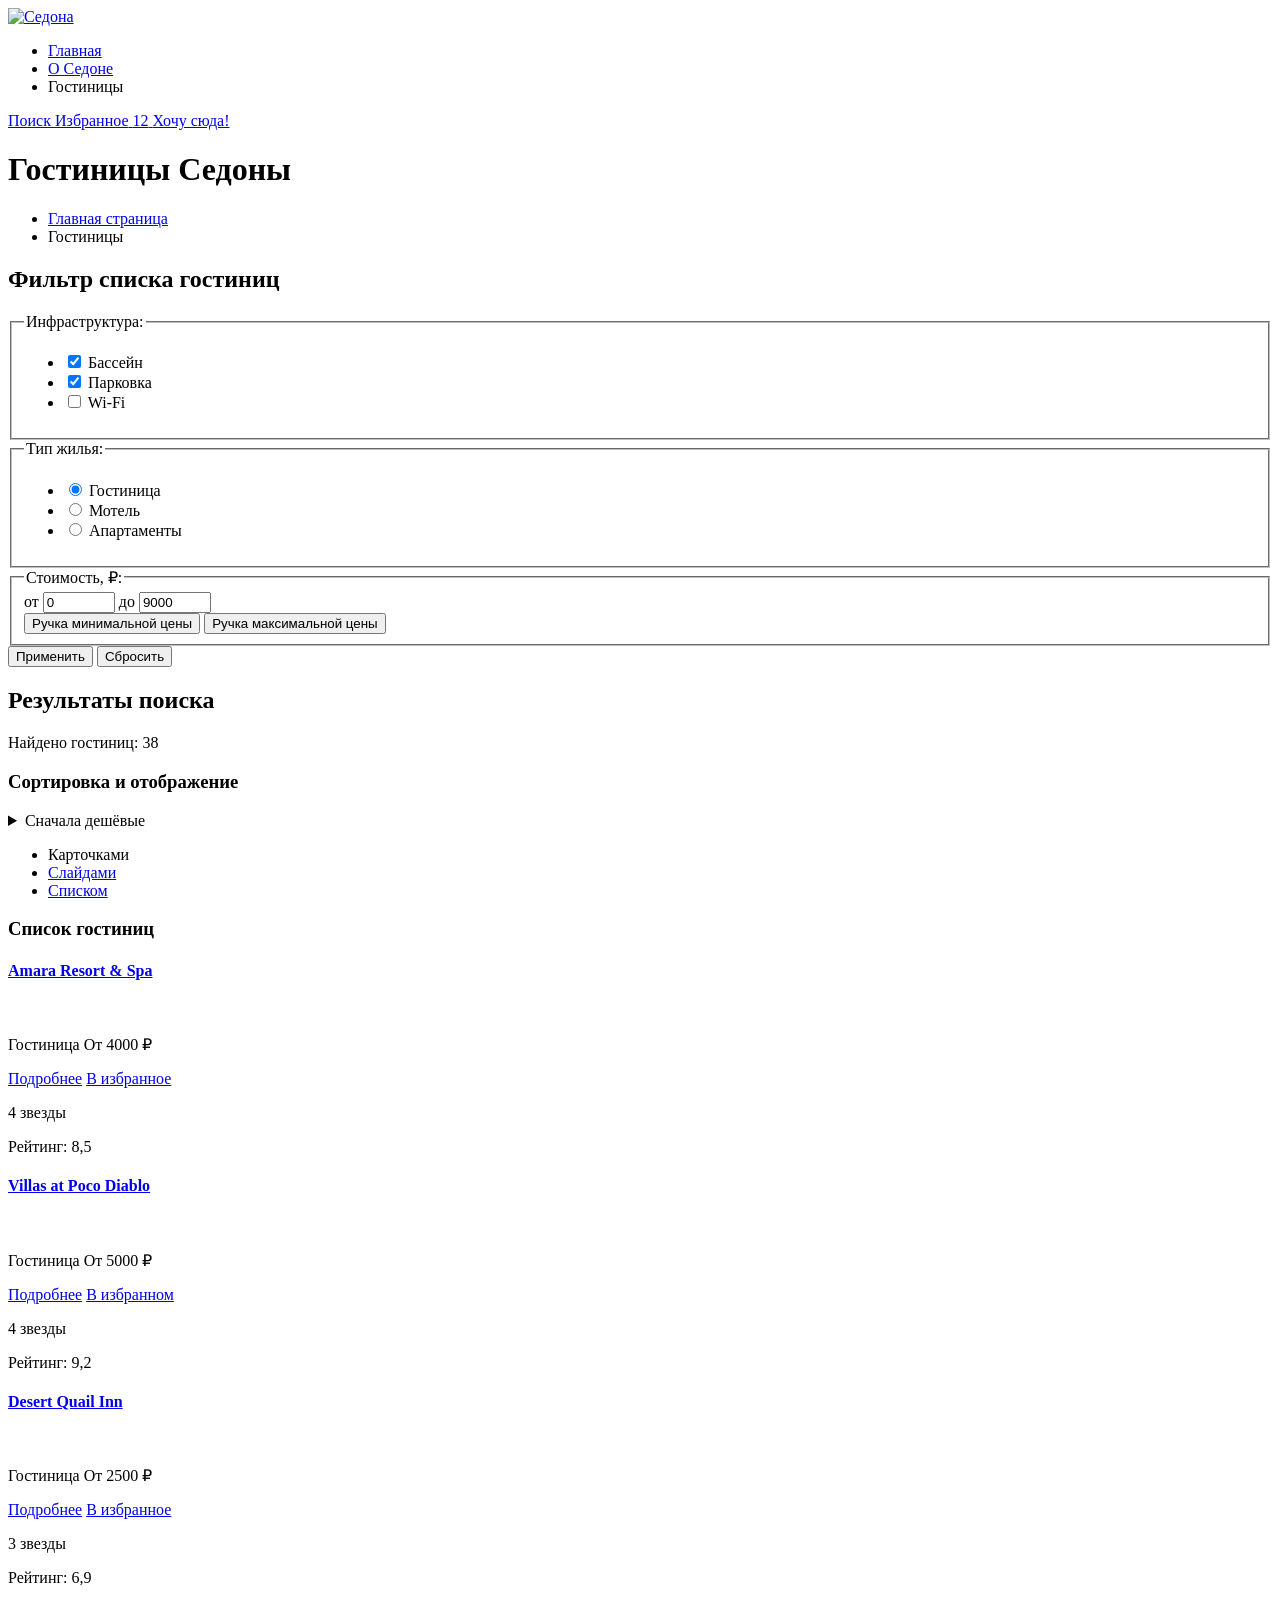
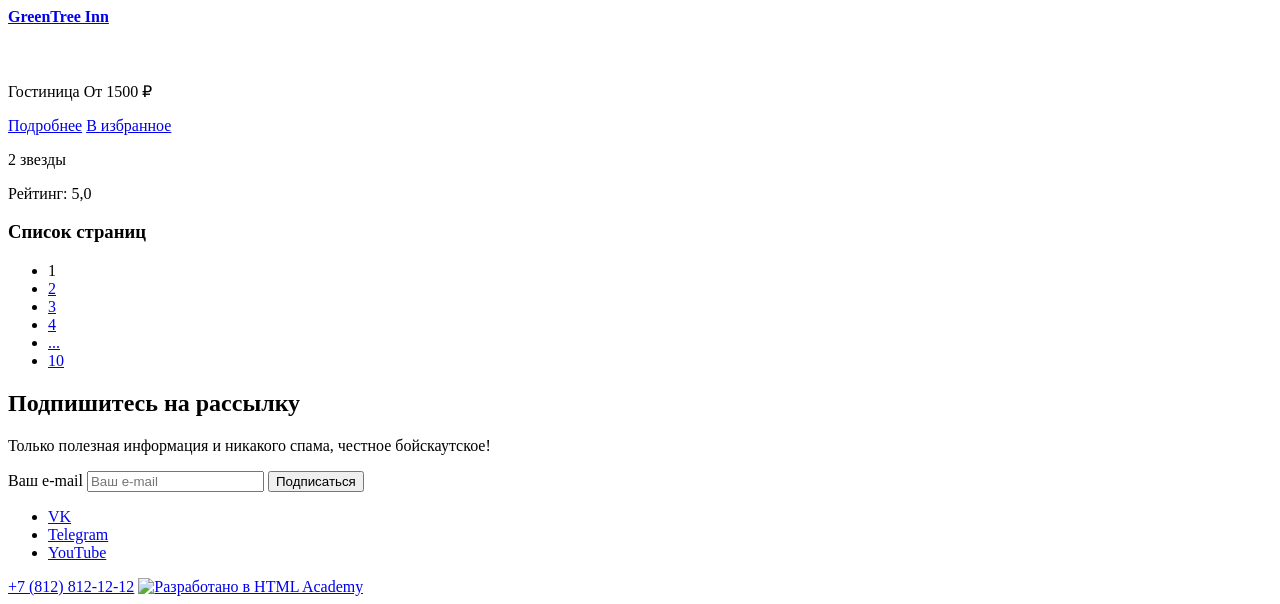
==== catalog.html @ f43cd444 "Добавляет страницу каталога" ====
<!doctype html>
<html class="page" lang="ru">
  <head>
    <meta charset="utf-8" />
    <title>Гостиницы Седоны</title>
  </head>
  <body>
    <header class="page-header">
      <nav class="header-nav">
        <a class="logo" href="index.html">
          <img src="#" alt="Седона" />
        </a>

        <ul class="site-menu">
          <li class="site-menu-item">
            <a class="site-menu-link" href="index.html">Главная</a>
          </li>
          <li class="site-menu-item">
            <a class="site-menu-link" href="#">О Седоне</a>
          </li>
          <li class="site-menu-item site-menu-item-active">
            <a class="site-menu-link">Гостиницы</a>
          </li>
        </ul>

        <div class="additional-menu">
          <a class="icon-button" href="#">
            <span class="visually-hidden">Поиск</span>
          </a>
          <a class="icon-button" href="#">
            <span class="visually-hidden">Избранное</span>
            <span class="icon-button-counter">12</span>
          </a>
          <a href="#" class="button">Хочу сюда!</a>
        </div>
      </nav>
    </header>

    <main class="page-main">
      <h1 class="page-main-header">Гостиницы Седоны</h1>
      <ul class="breadcrumbs">
        <li class="breadcrumbs-item">
          <a class="breadcrumbs-link" href="index.html">
            <span class="visually-hidden">Главная страница</span>
          </a>
        </li>
        <li class="breadcrumbs-item">
          <a class="breadcrumbs-link"> Гостиницы </a>
        </li>
      </ul>

      <section class="filter">
        <h2 class="visually-hidden">Фильтр списка гостиниц</h2>

        <form
          class="filter-form"
          action="https://echo.htmlacademy.ru/"
          method="get"
        >
          <fieldset class="filter-fieldset">
            <legend class="filter-title">Инфраструктура:</legend>

            <ul class="filter-list">
              <li class="filter-item">
                <label class="control">
                  <input
                    class="control-input"
                    type="checkbox"
                    name="infrastructure"
                    value="pool"
                    checked
                  />
                  <span class="control-lead">Бассейн</span>
                </label>
              </li>
              <li class="filter-item">
                <label class="control">
                  <input
                    class="control-input"
                    type="checkbox"
                    name="infrastructure"
                    value="parking"
                    checked
                  />
                  <span class="control-lead">Парковка</span>
                </label>
              </li>
              <li class="filter-item">
                <label class="control">
                  <input
                    class="control-input"
                    type="checkbox"
                    name="infrastructure"
                    value="wi-fi"
                  />
                  <span class="control-lead">Wi-Fi</span>
                </label>
              </li>
            </ul>
          </fieldset>

          <fieldset class="filter-fieldset">
            <legend class="filter-title">Тип жилья:</legend>

            <ul class="filter-list">
              <li class="filter-item">
                <label class="control">
                  <input
                    class="control-input"
                    type="radio"
                    name="apartment-type"
                    value="hotel"
                    checked
                  />
                  <span class="control-lead">Гостиница</span>
                </label>
              </li>
              <li class="filter-item">
                <label class="control">
                  <input
                    class="control-input"
                    type="radio"
                    name="apartment-type"
                    value="motel"
                  />
                  <span class="control-lead">Мотель</span>
                </label>
              </li>
              <li class="filter-item">
                <label class="control">
                  <input
                    class="control-input"
                    type="radio"
                    name="apartment-type"
                    value="apartment"
                  />
                  <span class="control-lead">Апартаменты</span>
                </label>
              </li>
            </ul>
          </fieldset>

          <fieldset class="filter-fieldset">
            <legend class="filter-title">Стоимость, ₽:</legend>

            <div class="range">
              <label class="range-field">
                <span class="range-title">от</span>
                <input
                  class="range-input"
                  type="number"
                  name="price-from"
                  value="0"
                  min="0"
                  max="10000"
                  step="100"
                />
              </label>

              <label class="range-field">
                <span class="range-title">до</span>
                <input
                  class="range-input"
                  type="number"
                  name="price-to"
                  value="9000"
                  min="0"
                  max="10000"
                  step="100"
                />
              </label>

              <div class="range-slider slider">
                <div class="slider-bar">
                  <button class="slider-thumb" type="button">
                    <span class="visually-hidden">Ручка минимальной цены</span>
                  </button>
                  <button class="slider-thumb" type="button">
                    <span class="visually-hidden">Ручка максимальной цены</span>
                  </button>
                </div>
              </div>
            </div>
          </fieldset>

          <div class="filter-buttons">
            <button class="button" type="submit">Применить</button>
            <button class="button" type="reset">Сбросить</button>
          </div>
        </form>
      </section>

      <section class="catalog">
        <h2 class="visually-hidden">Результаты поиска</h2>
        <p class="section-title">Найдено гостиниц: 38</p>

        <h3 class="visually-hidden">Сортировка и отображение</h3>
        <details class="select">
          <summary class="select-button">Сначала дешёвые</summary>

          <ul class="select-menu">
            <li class="select-item select-item-active">
              <a class="select-option" href="#">Сначала дешёвые</a>
            </li>
            <li class="select-item">
              <a class="select-option" href="#">Сначала дорогие</a>
            </li>
            <li class="select-item">
              <a class="select-option" href="#">Сначала популярные</a>
            </li>
            <li class="select-item">
              <a class="select-option" href="#">Сначала комфортные</a>
            </li>
          </ul>
        </details>

        <ul class="view">
          <li class="view-item view-item-active">
            <a class="view-link">
              <span class="visually-hidden">Карточками</span>
            </a>
          </li>
          <li class="view-item">
            <a class="view-link" href="#">
              <span class="visually-hidden">Слайдами</span>
            </a>
          </li>
          <li class="view-item">
            <a class="view-link" href="#">
              <span class="visually-hidden">Списком</span>
            </a>
          </li>
        </ul>

        <h3 class="visually-hidden">Список гостиниц</h3>

        <article class="card">
          <h4 class="card-title">
            <a class="card-link" href="#"> Amara Resort & Spa </a>
          </h4>

          <img class="card-img" src="#" alt="" />

          <p class="card-description">
            <span class="card-description-title">Гостиница</span>
            <span class="card-description-defenition">От 4000 ₽</span>
          </p>

          <a class="button" href="#">Подробнее</a>
          <a class="button" href="#">В избранное</a>

          <p class="star star-four">
            <span class="visually-hidden">4 звезды</span>
          </p>
          <p class="card-rate">Рейтинг: 8,5</p>
        </article>

        <article class="card">
          <h4 class="card-title">
            <a class="card-link" href="#"> Villas at Poco Diablo </a>
          </h4>

          <img class="card-img" src="" alt="" />

          <p class="card-description">
            <span class="card-description-title">Гостиница</span>
            <span class="card-description-defenition">От 5000 ₽</span>
          </p>

          <a class="button" href="#">Подробнее</a>
          <a class="button" href="#">В избранном</a>

          <p class="star star-two">
            <span class="visually-hidden">4 звезды</span>
          </p>
          <p class="card-rate">Рейтинг: 9,2</p>
        </article>

        <article class="card">
          <h4 class="card-title">
            <a class="card-link" href="#"> Desert Quail Inn </a>
          </h4>

          <img class="card-img" src="#" alt="" />

          <p class="card-description">
            <span class="card-description-title">Гостиница</span>
            <span class="card-description-defenition">От 2500 ₽</span>
          </p>

          <a class="button" href="#">Подробнее</a>
          <a class="button" href="#">В избранное</a>

          <p class="star star-three">
            <span class="visually-hidden">3 звезды</span>
          </p>
          <p class="card-rate">Рейтинг: 6,9</p>
        </article>

        <article class="card">
          <h4 class="card-title">
            <a class="card-link" href="#"> GreenTree Inn </a>
          </h4>

          <img class="card-img" src="#" alt="" />

          <p class="card-description">
            <span class="card-description-title">Гостиница</span>
            <span class="card-description-defenition">От 1500 ₽</span>
          </p>

          <a class="button" href="#">Подробнее</a>
          <a class="button" href="#">В избранное</a>

          <p class="star star-two">
            <span class="visually-hidden">2 звезды</span>
          </p>
          <p class="card-rate">Рейтинг: 5,0</p>
        </article>

        <div class="pagination">
          <h3 class="visually-hidden">Список страниц</h3>
          <ul class="pagination-list">
            <li class="pagination-item pagination-item-active">
              <a class="pagination-link">1</a>
            </li>
            <li class="pagination-item">
              <a class="pagination-link" href="#">2</a>
            </li>
            <li class="pagination-item">
              <a class="pagination-link" href="#">3</a>
            </li>
            <li class="pagination-item">
              <a class="pagination-link" href="#">4</a>
            </li>
            <li class="pagination-item">
              <a class="pagination-link" href="#">...</a>
            </li>
            <li class="pagination-item">
              <a class="pagination-link" href="#">10</a>
            </li>
          </ul>

          <!-- <div class="pagination-select">
            <details class="select">
              <summary class="select-button">4</summary>
              <ul class="select-menu">
                <li class="select-item select-item-active">
                  <a class="select-option" href="#">5</a>
                </li>
                <li class="select-item">
                  <a class="select-option" href="#">6</a>
                </li>
                <li class="select-item">
                  <a class="select-option" href="#">9</a>
                </li>
                <li class="select-item">
                  <a class="select-option" href="#">12</a>
                </li>
              </ul>
            </details>
          </div>
        </div>
      </section> -->

      <section class="subscribe">
        <h2 class="section-title">Подпишитесь на рассылку</h2>
        <p class="section-description">
          Только полезная информация и никакого спама, честное бойскаутское!
        </p>

        <form
          class="subscribe-form"
          action="https://echo.htmlacademy.ru/"
          method="post"
        >
          <label class="subscribe-field field">
            <span class="visually-hidden">Ваш e-mail</span>
            <input
              class="field-input"
              type="email"
              name="email"
              placeholder="Ваш e-mail"
            />
          </label>
          <button class="subscribe-button button" type="submit">
            Подписаться
          </button>
        </form>
      </section>
    </main>

    <footer class="page-footer">
      <ul class="page-footer-social social">
        <li class="social-item">
          <a class="social-link" href="https://vk.ru/htmlacademy">
            <span class="visually-hidden">VK</span>
          </a>
        </li>
        <li class="social-item">
          <a class="social-link" href="https://t.me/htmlacademy">
            <span class="visually-hidden">Telegram</span>
          </a>
        </li>
        <li class="social-item">
          <a class="social-link" href="https://www.youtube.com/@HTMLAcademyTV">
            <span class="visually-hidden">YouTube</span>
          </a>
        </li>
      </ul>

      <a class="footer-phone" href="tel:+78128121212">+7 (812) 812-12-12</a>

      <a class="footer-developer" href="https://htmlacademy.ru/">
        <img src="#" alt="Разработано в HTML Academy" />
      </a>
    </footer>
  </body>
</html>
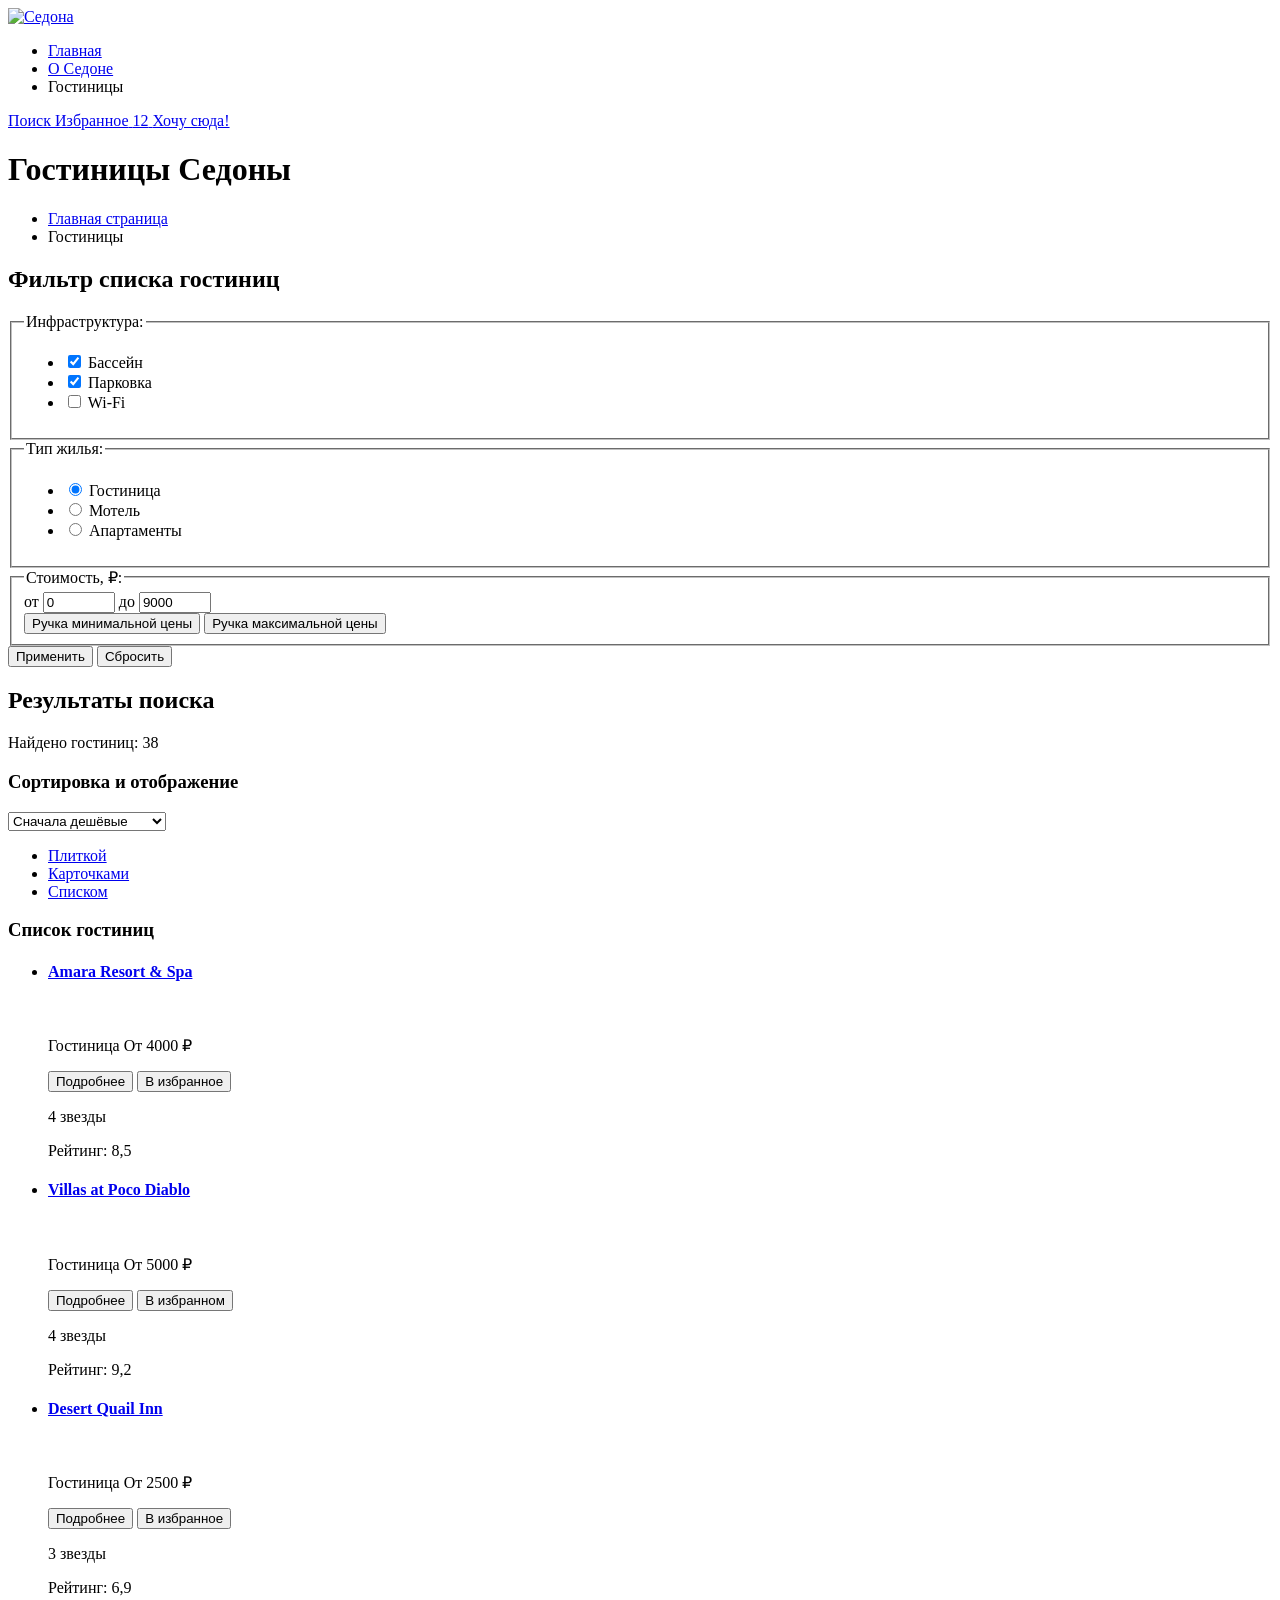
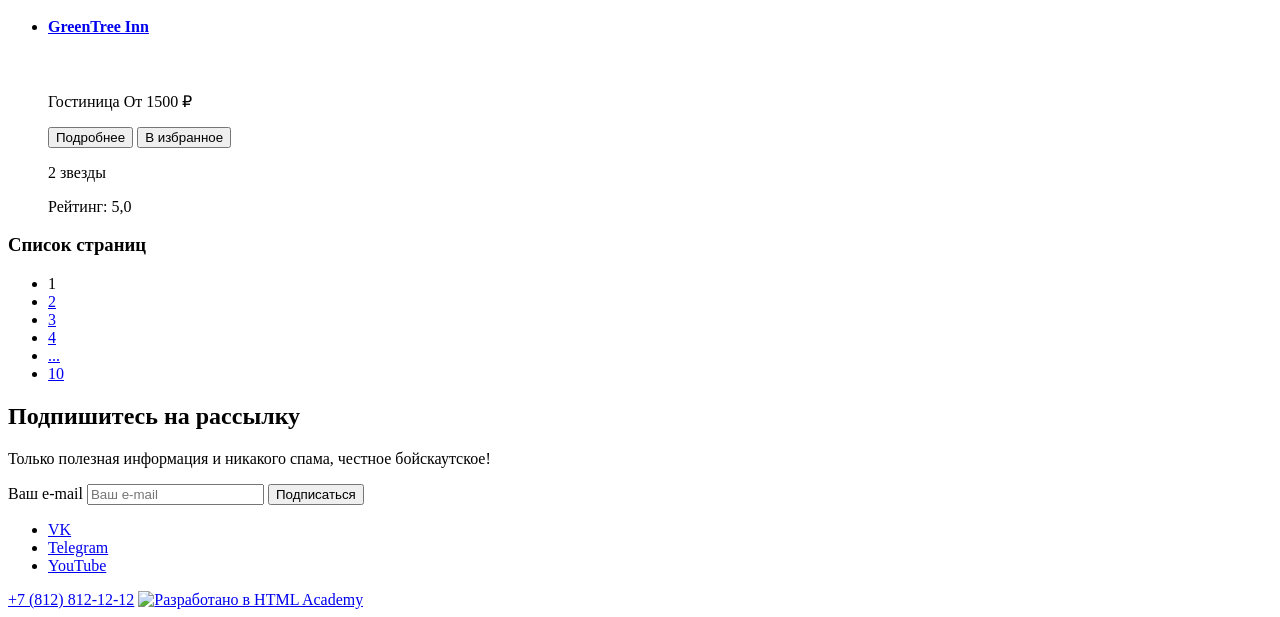
==== commit 85f3355d: "Исправление замечаний наставника по каталогу" ====
--- a/catalog.html
+++ b/catalog.html
@@ -1,14 +1,14 @@
 <!doctype html>
 <html class="page" lang="ru">
   <head>
-    <meta charset="utf-8" />
+    <meta charset="utf-8">
     <title>Гостиницы Седоны</title>
   </head>
   <body>
     <header class="page-header">
       <nav class="header-nav">
         <a class="logo" href="index.html">
-          <img src="#" alt="Седона" />
+          <img src="#" alt="Седона">
         </a>
 
         <ul class="site-menu">
@@ -69,7 +69,7 @@
                     name="infrastructure"
                     value="pool"
                     checked
-                  />
+                  >
                   <span class="control-lead">Бассейн</span>
                 </label>
               </li>
@@ -81,7 +81,7 @@
                     name="infrastructure"
                     value="parking"
                     checked
-                  />
+                  >
                   <span class="control-lead">Парковка</span>
                 </label>
               </li>
@@ -92,7 +92,7 @@
                     type="checkbox"
                     name="infrastructure"
                     value="wi-fi"
-                  />
+                  >
                   <span class="control-lead">Wi-Fi</span>
                 </label>
               </li>
@@ -111,7 +111,7 @@
                     name="apartment-type"
                     value="hotel"
                     checked
-                  />
+                  >
                   <span class="control-lead">Гостиница</span>
                 </label>
               </li>
@@ -122,7 +122,7 @@
                     type="radio"
                     name="apartment-type"
                     value="motel"
-                  />
+                  >
                   <span class="control-lead">Мотель</span>
                 </label>
               </li>
@@ -133,7 +133,7 @@
                     type="radio"
                     name="apartment-type"
                     value="apartment"
-                  />
+                  >
                   <span class="control-lead">Апартаменты</span>
                 </label>
               </li>
@@ -154,7 +154,7 @@
                   min="0"
                   max="10000"
                   step="100"
-                />
+                >
               </label>
 
               <label class="range-field">
@@ -167,7 +167,7 @@
                   min="0"
                   max="10000"
                   step="100"
-                />
+                >
               </label>
 
               <div class="range-slider slider">
@@ -192,131 +192,125 @@
 
       <section class="catalog">
         <h2 class="visually-hidden">Результаты поиска</h2>
-        <p class="section-title">Найдено гостиниц: 38</p>
+        <p class="section-title">Найдено гостиниц: <span class="hotels-quantity">38</span></p>
 
         <h3 class="visually-hidden">Сортировка и отображение</h3>
-        <details class="select">
-          <summary class="select-button">Сначала дешёвые</summary>
-
-          <ul class="select-menu">
-            <li class="select-item select-item-active">
-              <a class="select-option" href="#">Сначала дешёвые</a>
-            </li>
-            <li class="select-item">
-              <a class="select-option" href="#">Сначала дорогие</a>
-            </li>
-            <li class="select-item">
-              <a class="select-option" href="#">Сначала популярные</a>
-            </li>
-            <li class="select-item">
-              <a class="select-option" href="#">Сначала комфортные</a>
-            </li>
-          </ul>
-        </details>
+        <select aria-label="select-menu">
+          <option value="cheap" selected>Сначала дешёвые</option>
+          <option value="expensive">Сначала дорогие</option>
+          <option value="popular">Сначала популярные</option>
+          <option value="comfortable">Сначала комфортные</option>
+        </select>
 
         <ul class="view">
           <li class="view-item view-item-active">
-            <a class="view-link">
+            <a href="catalog.html?view=tile" class="view-link">
+              <span class="visually-hidden">Плиткой</span>
+            </a>
+          </li>
+          <li class="view-item">
+            <a href="catalog.html?view=card" class="view-link">
               <span class="visually-hidden">Карточками</span>
             </a>
           </li>
           <li class="view-item">
-            <a class="view-link" href="#">
-              <span class="visually-hidden">Слайдами</span>
-            </a>
-          </li>
-          <li class="view-item">
-            <a class="view-link" href="#">
+            <a href="catalog.html?view=list" class="view-link">
               <span class="visually-hidden">Списком</span>
             </a>
           </li>
         </ul>
 
         <h3 class="visually-hidden">Список гостиниц</h3>
-
-        <article class="card">
-          <h4 class="card-title">
-            <a class="card-link" href="#"> Amara Resort & Spa </a>
-          </h4>
-
-          <img class="card-img" src="#" alt="" />
-
-          <p class="card-description">
-            <span class="card-description-title">Гостиница</span>
-            <span class="card-description-defenition">От 4000 ₽</span>
-          </p>
-
-          <a class="button" href="#">Подробнее</a>
-          <a class="button" href="#">В избранное</a>
-
-          <p class="star star-four">
-            <span class="visually-hidden">4 звезды</span>
-          </p>
-          <p class="card-rate">Рейтинг: 8,5</p>
-        </article>
-
-        <article class="card">
-          <h4 class="card-title">
-            <a class="card-link" href="#"> Villas at Poco Diablo </a>
-          </h4>
-
-          <img class="card-img" src="" alt="" />
-
-          <p class="card-description">
-            <span class="card-description-title">Гостиница</span>
-            <span class="card-description-defenition">От 5000 ₽</span>
-          </p>
-
-          <a class="button" href="#">Подробнее</a>
-          <a class="button" href="#">В избранном</a>
-
-          <p class="star star-two">
-            <span class="visually-hidden">4 звезды</span>
-          </p>
-          <p class="card-rate">Рейтинг: 9,2</p>
-        </article>
-
-        <article class="card">
-          <h4 class="card-title">
-            <a class="card-link" href="#"> Desert Quail Inn </a>
-          </h4>
-
-          <img class="card-img" src="#" alt="" />
-
-          <p class="card-description">
-            <span class="card-description-title">Гостиница</span>
-            <span class="card-description-defenition">От 2500 ₽</span>
-          </p>
-
-          <a class="button" href="#">Подробнее</a>
-          <a class="button" href="#">В избранное</a>
-
-          <p class="star star-three">
-            <span class="visually-hidden">3 звезды</span>
-          </p>
-          <p class="card-rate">Рейтинг: 6,9</p>
-        </article>
-
-        <article class="card">
-          <h4 class="card-title">
-            <a class="card-link" href="#"> GreenTree Inn </a>
-          </h4>
-
-          <img class="card-img" src="#" alt="" />
-
-          <p class="card-description">
-            <span class="card-description-title">Гостиница</span>
-            <span class="card-description-defenition">От 1500 ₽</span>
-          </p>
-
-          <a class="button" href="#">Подробнее</a>
-          <a class="button" href="#">В избранное</a>
-
-          <p class="star star-two">
-            <span class="visually-hidden">2 звезды</span>
-          </p>
-          <p class="card-rate">Рейтинг: 5,0</p>
-        </article>
+          <ul class="hotels-card">
+            <li class="card-item">
+              <article class="card">
+                <h4 class="card-title">
+                  <a class="card-link" href="#"> Amara Resort & Spa </a>
+                </h4>
+
+                <img class="card-img" src="#" alt="">
+
+                <p class="card-description">
+                  <span class="card-description-title">Гостиница</span>
+                  <span class="card-description-defenition">От 4000 ₽</span>
+                </p>
+
+                <button name="details" class="button-details">Подробнее</button>
+                <button name="favorites" class="button-favorites">В избранное</button>
+
+                <p class="star star-four">
+                  <span class="visually-hidden">4 звезды</span>
+                </p>
+                <p class="card-rate">Рейтинг: 8,5</p>
+              </article>
+            </li>
+            <li class="card-item">
+              <article class="card">
+                <h4 class="card-title">
+                  <a class="card-link" href="#"> Villas at Poco Diablo </a>
+                </h4>
+
+                <img class="card-img" src="#" alt="">
+
+                <p class="card-description">
+                  <span class="card-description-title">Гостиница</span>
+                  <span class="card-description-defenition">От 5000 ₽</span>
+                </p>
+
+                <button name="details" class="button-details">Подробнее</button>
+                <button name="favorites" class="button-favorites">В избранном</button>
+
+                <p class="star star-two">
+                  <span class="visually-hidden">4 звезды</span>
+                </p>
+                <p class="card-rate">Рейтинг: 9,2</p>
+              </article>
+            </li>
+            <li class="card-item">
+              <article class="card">
+                <h4 class="card-title">
+                  <a class="card-link" href="#"> Desert Quail Inn </a>
+                </h4>
+
+                <img class="card-img" src="#" alt="">
+
+                <p class="card-description">
+                  <span class="card-description-title">Гостиница</span>
+                  <span class="card-description-defenition">От 2500 ₽</span>
+                </p>
+
+                <button name="details" class="button-details">Подробнее</button>
+                <button name="favorites" class="button-favorites">В избранное</button>
+
+                <p class="star star-three">
+                  <span class="visually-hidden">3 звезды</span>
+                </p>
+                <p class="card-rate">Рейтинг: 6,9</p>
+              </article>
+            </li>
+            <li class="card-item">
+              <article class="card">
+                <h4 class="card-title">
+                  <a class="card-link" href="#"> GreenTree Inn </a>
+                </h4>
+
+                <img class="card-img" src="#" alt="">
+
+                <p class="card-description">
+                  <span class="card-description-title">Гостиница</span>
+                  <span class="card-description-defenition">От 1500 ₽</span>
+                </p>
+
+                <button name="details" class="button-details">Подробнее</button>
+                <button name="favorites" class="button-favorites">В избранное</button>
+
+                <p class="star star-two">
+                  <span class="visually-hidden">2 звезды</span>
+                </p>
+                <p class="card-rate">Рейтинг: 5,0</p>
+              </article>
+            </li>
+          </ul>
 
         <div class="pagination">
           <h3 class="visually-hidden">Список страниц</h3>
@@ -340,29 +334,7 @@
               <a class="pagination-link" href="#">10</a>
             </li>
           </ul>
-
-          <!-- <div class="pagination-select">
-            <details class="select">
-              <summary class="select-button">4</summary>
-              <ul class="select-menu">
-                <li class="select-item select-item-active">
-                  <a class="select-option" href="#">5</a>
-                </li>
-                <li class="select-item">
-                  <a class="select-option" href="#">6</a>
-                </li>
-                <li class="select-item">
-                  <a class="select-option" href="#">9</a>
-                </li>
-                <li class="select-item">
-                  <a class="select-option" href="#">12</a>
-                </li>
-              </ul>
-            </details>
-          </div>
         </div>
-      </section> -->
-
       <section class="subscribe">
         <h2 class="section-title">Подпишитесь на рассылку</h2>
         <p class="section-description">
@@ -381,7 +353,7 @@
               type="email"
               name="email"
               placeholder="Ваш e-mail"
-            />
+            >
           </label>
           <button class="subscribe-button button" type="submit">
             Подписаться
@@ -411,8 +383,8 @@
 
       <a class="footer-phone" href="tel:+78128121212">+7 (812) 812-12-12</a>
 
-      <a class="footer-developer" href="https://htmlacademy.ru/">
-        <img src="#" alt="Разработано в HTML Academy" />
+      <a class="footer-developer" href="https://htmlacademy.ru/intensive/htmlcss">
+        <img src="#" alt="Разработано в HTML Academy">
       </a>
     </footer>
   </body>
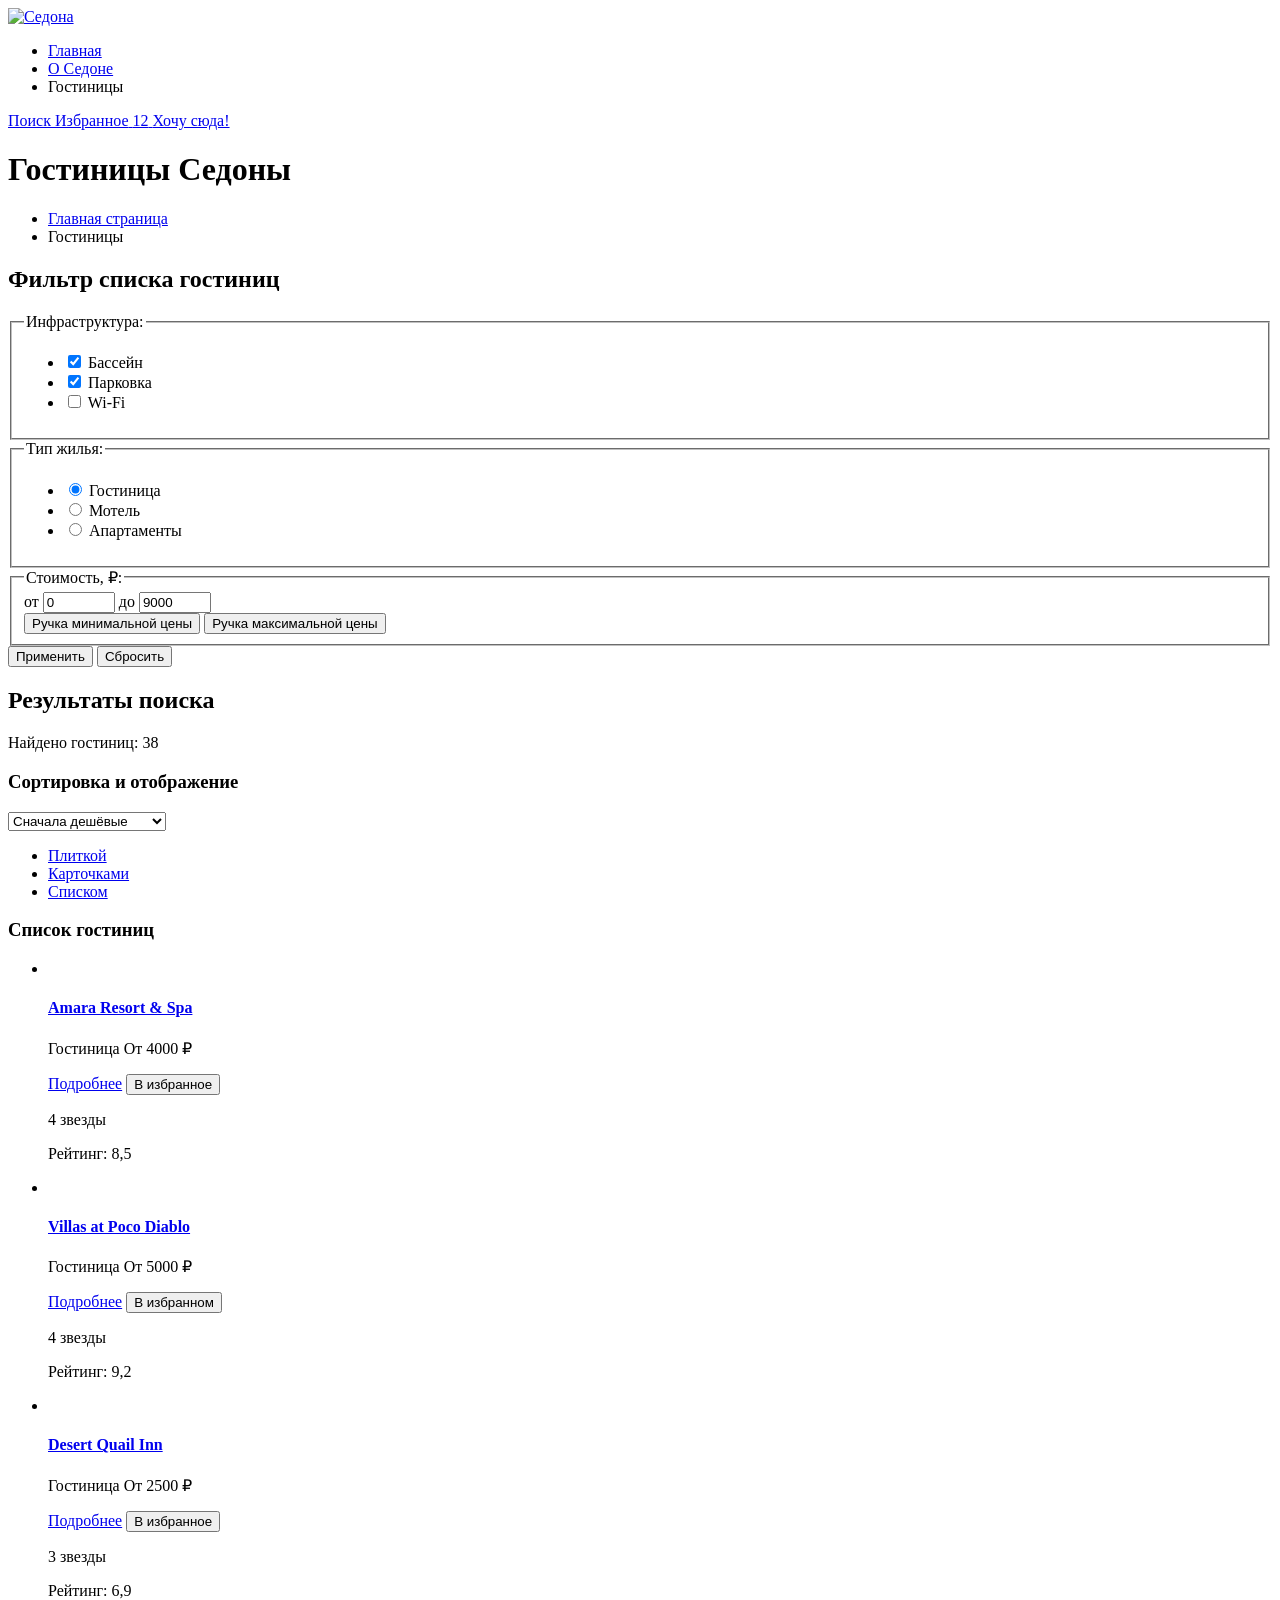
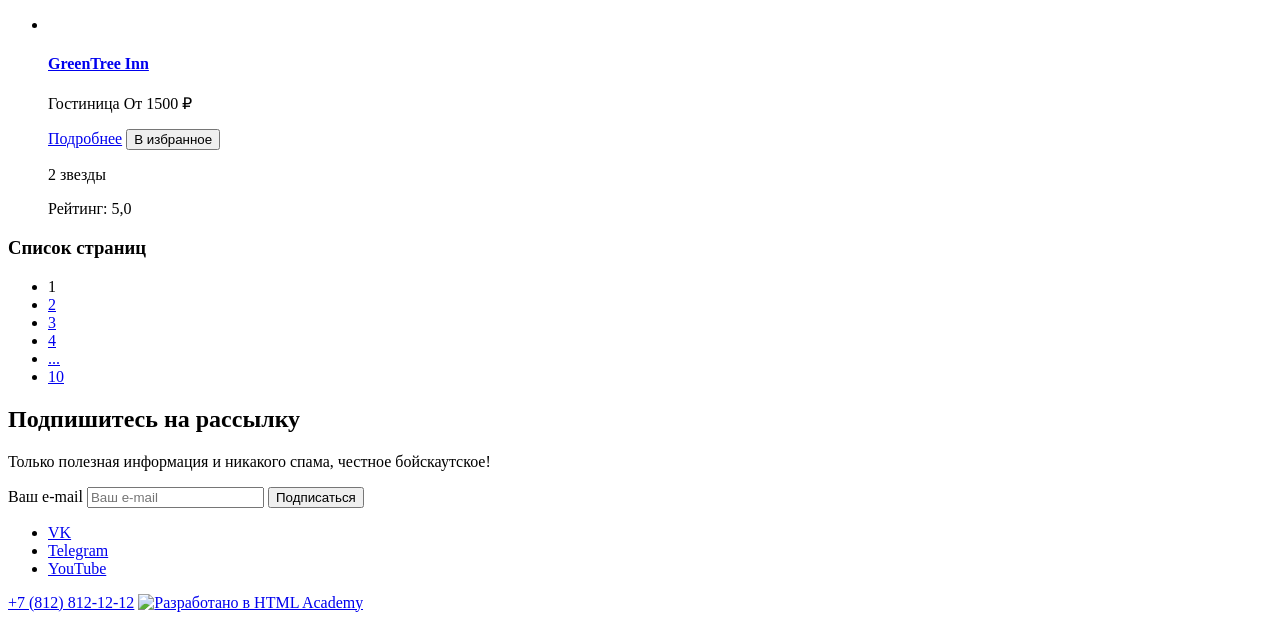
==== commit 54eed084: "Доработка замечаний Кнопки исправлены на ссылки, убраны неверные атрибуты, картинки перенесены навер" ====
--- a/catalog.html
+++ b/catalog.html
@@ -224,20 +224,16 @@
           <ul class="hotels-card">
             <li class="card-item">
               <article class="card">
+                <img class="card-img" src="#" alt="">
                 <h4 class="card-title">
                   <a class="card-link" href="#"> Amara Resort & Spa </a>
                 </h4>
-
-                <img class="card-img" src="#" alt="">
-
                 <p class="card-description">
                   <span class="card-description-title">Гостиница</span>
-                  <span class="card-description-defenition">От 4000 ₽</span>
-                </p>
-
-                <button name="details" class="button-details">Подробнее</button>
-                <button name="favorites" class="button-favorites">В избранное</button>
-
+                  <span class="card-description-definition">От 4000 ₽</span>
+                </p>
+                <a class="button" href="#">Подробнее</a>
+                <button type="button" class="button-favorites">В избранное</button>
                 <p class="star star-four">
                   <span class="visually-hidden">4 звезды</span>
                 </p>
@@ -246,20 +242,16 @@
             </li>
             <li class="card-item">
               <article class="card">
+                <img class="card-img" src="#" alt="">
                 <h4 class="card-title">
                   <a class="card-link" href="#"> Villas at Poco Diablo </a>
                 </h4>
-
-                <img class="card-img" src="#" alt="">
-
                 <p class="card-description">
                   <span class="card-description-title">Гостиница</span>
-                  <span class="card-description-defenition">От 5000 ₽</span>
-                </p>
-
-                <button name="details" class="button-details">Подробнее</button>
-                <button name="favorites" class="button-favorites">В избранном</button>
-
+                  <span class="card-description-definition">От 5000 ₽</span>
+                </p>
+                <a class="button" href="#">Подробнее</a>
+                <button type="button" class="button-favorites">В избранном</button>
                 <p class="star star-two">
                   <span class="visually-hidden">4 звезды</span>
                 </p>
@@ -268,20 +260,16 @@
             </li>
             <li class="card-item">
               <article class="card">
+                <img class="card-img" src="#" alt="">
                 <h4 class="card-title">
                   <a class="card-link" href="#"> Desert Quail Inn </a>
                 </h4>
-
-                <img class="card-img" src="#" alt="">
-
                 <p class="card-description">
                   <span class="card-description-title">Гостиница</span>
-                  <span class="card-description-defenition">От 2500 ₽</span>
-                </p>
-
-                <button name="details" class="button-details">Подробнее</button>
-                <button name="favorites" class="button-favorites">В избранное</button>
-
+                  <span class="card-description-definition">От 2500 ₽</span>
+                </p>
+                <a class="button" href="#">Подробнее</a>
+                <button type="button" class="button-favorites">В избранное</button>
                 <p class="star star-three">
                   <span class="visually-hidden">3 звезды</span>
                 </p>
@@ -290,20 +278,16 @@
             </li>
             <li class="card-item">
               <article class="card">
+                <img class="card-img" src="#" alt="">
                 <h4 class="card-title">
                   <a class="card-link" href="#"> GreenTree Inn </a>
                 </h4>
-
-                <img class="card-img" src="#" alt="">
-
                 <p class="card-description">
                   <span class="card-description-title">Гостиница</span>
-                  <span class="card-description-defenition">От 1500 ₽</span>
-                </p>
-
-                <button name="details" class="button-details">Подробнее</button>
-                <button name="favorites" class="button-favorites">В избранное</button>
-
+                  <span class="card-description-definition">От 1500 ₽</span>
+                </p>
+                <a class="button" href="#">Подробнее</a>
+                <button type="button" class="button-favorites">В избранное</button>
                 <p class="star star-two">
                   <span class="visually-hidden">2 звезды</span>
                 </p>
@@ -312,7 +296,7 @@
             </li>
           </ul>
 
-        <div class="pagination">
+          <div class="pagination">
           <h3 class="visually-hidden">Список страниц</h3>
           <ul class="pagination-list">
             <li class="pagination-item pagination-item-active">
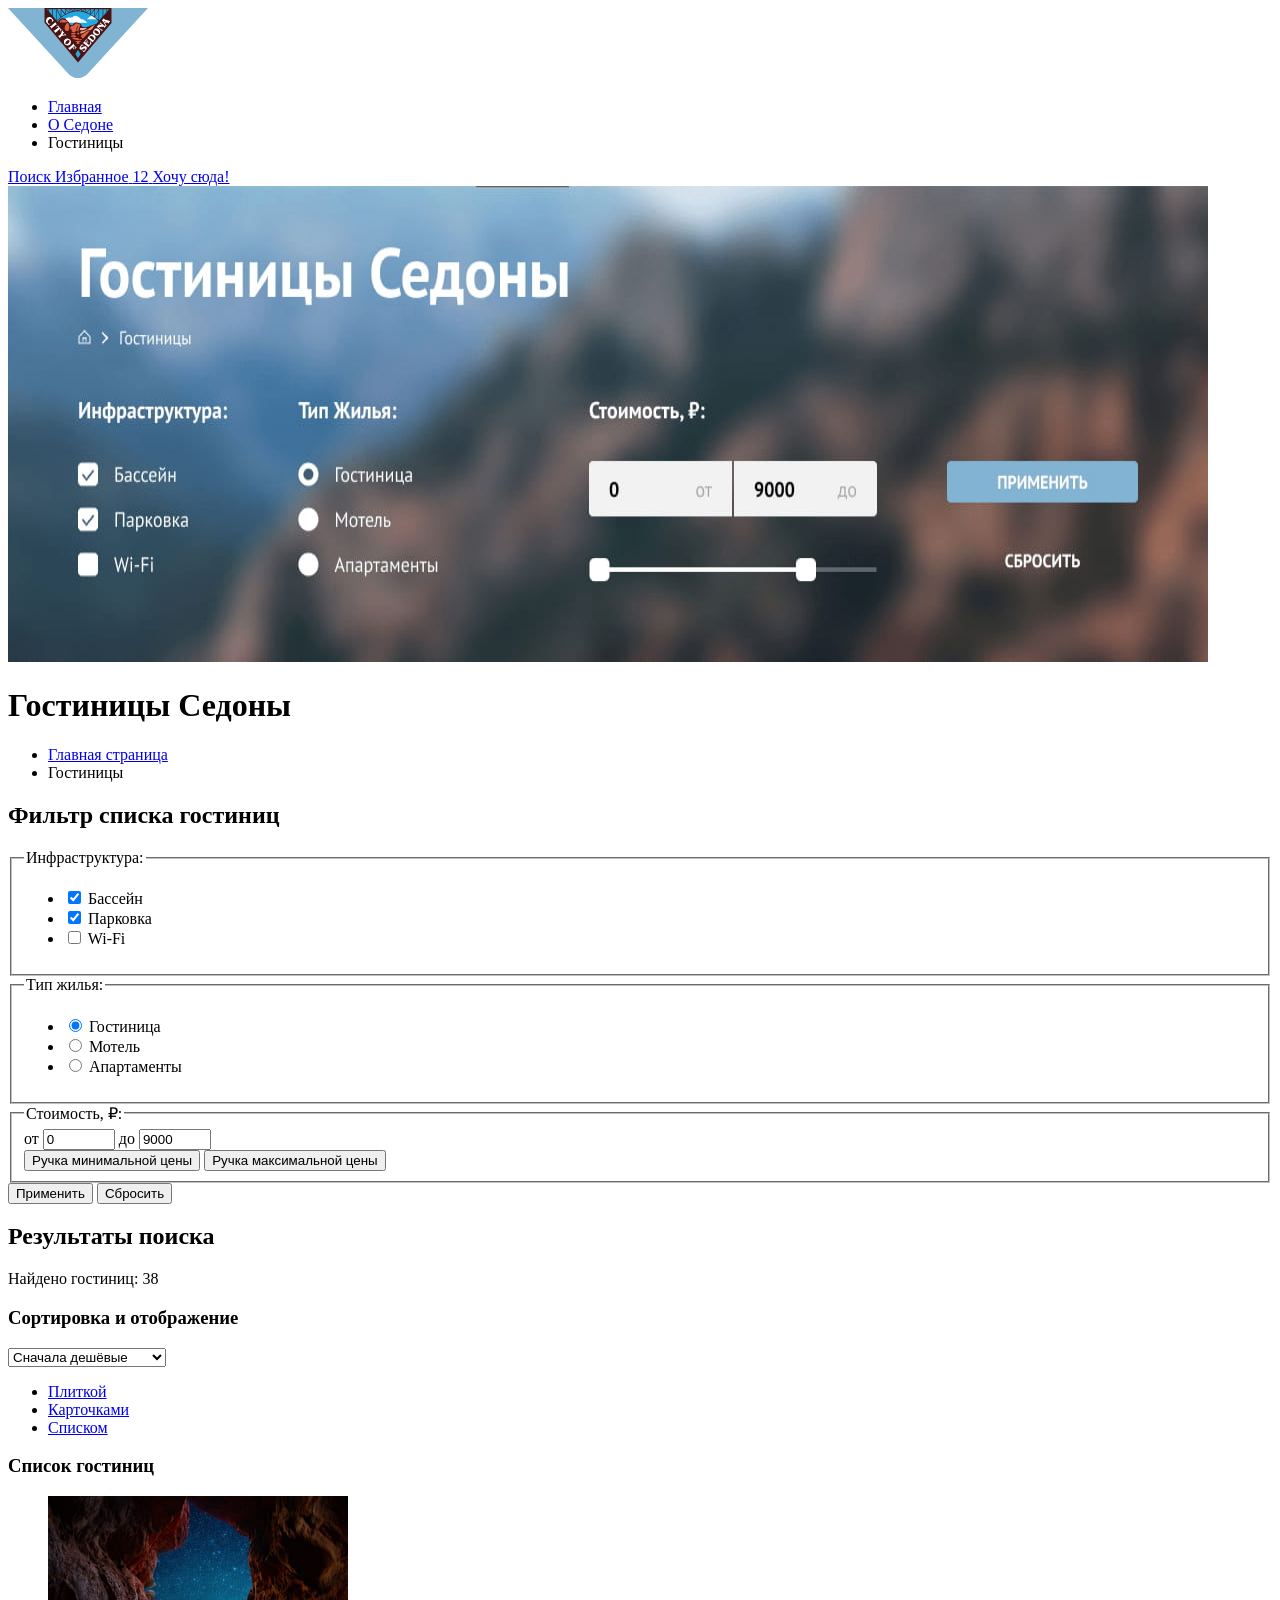
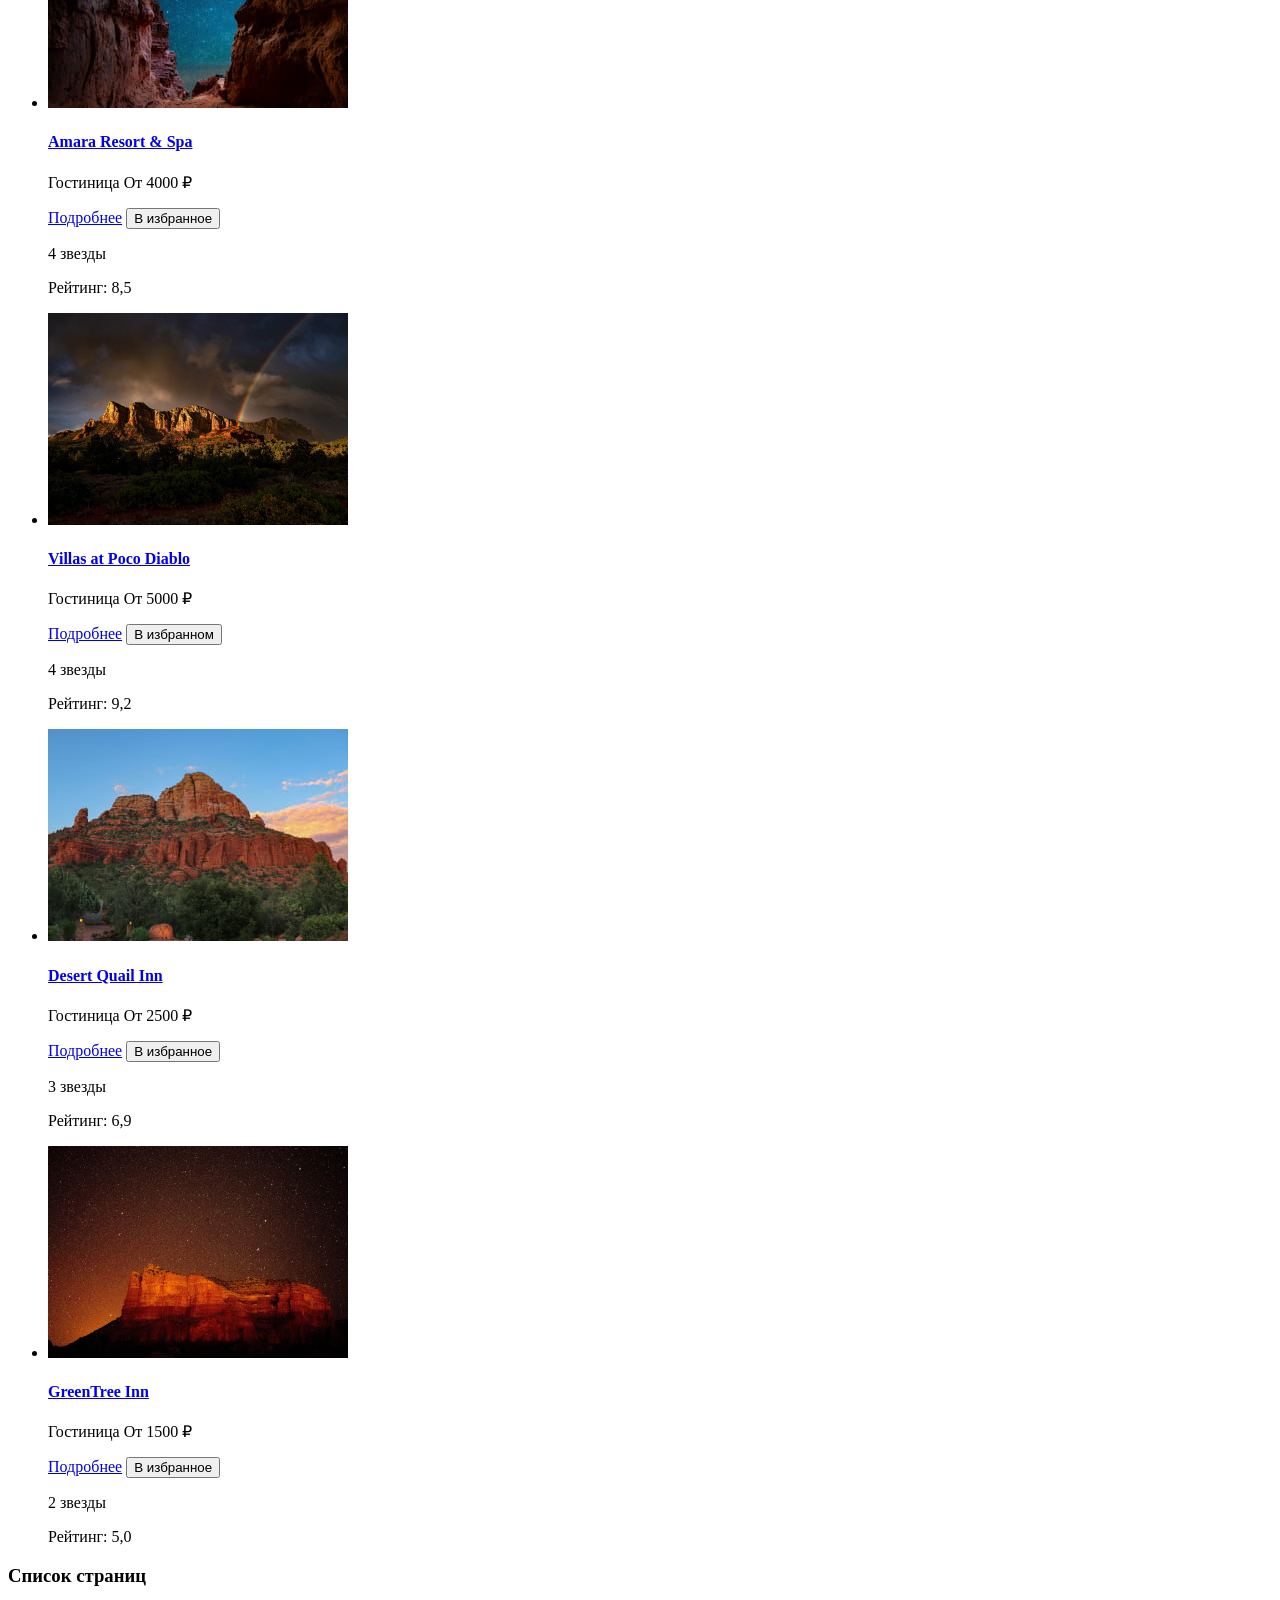
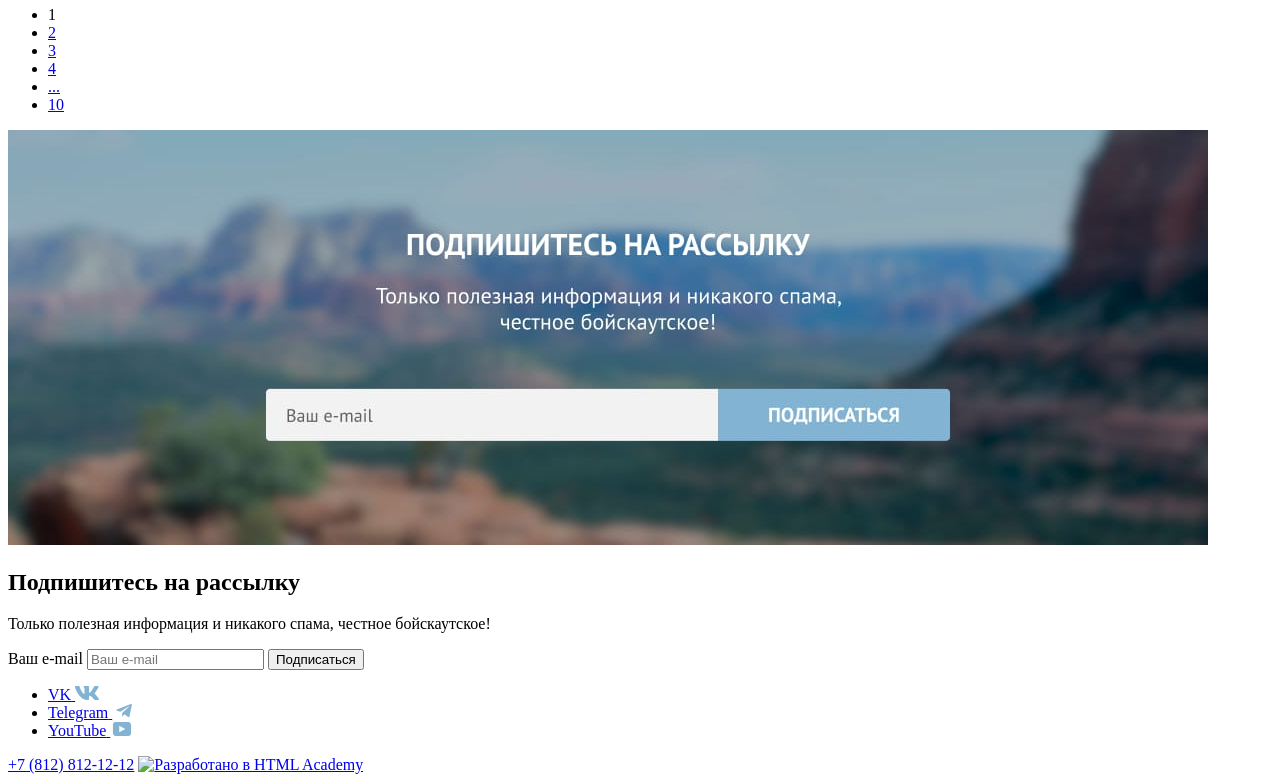
==== commit cb858031: "Добавляет картинки Контентные, бэкграунд, отели и соцсети" ====
--- a/catalog.html
+++ b/catalog.html
@@ -1,14 +1,19 @@
 <!doctype html>
-<html class="page" lang="ru">
+<html lang="ru">
   <head>
     <meta charset="utf-8">
     <title>Гостиницы Седоны</title>
   </head>
   <body>
-    <header class="page-header">
+    <header class="page-header" data-test="header">
       <nav class="header-nav">
         <a class="logo" href="index.html">
-          <img src="#" alt="Седона">
+          <img
+            src="./images/svg/logo.svg"
+            width="140px"
+            height="70.05px"
+            alt="Седона"
+          >
         </a>
 
         <ul class="site-menu">
@@ -36,7 +41,13 @@
       </nav>
     </header>
 
-    <main class="page-main">
+    <main class="page-main" data-test="main">
+      <img
+        src="./images/background/filter.jpg"
+        width="1200px"
+        height="476px"
+        alt="Гостиницы Седоны"
+      >
       <h1 class="page-main-header">Гостиницы Седоны</h1>
       <ul class="breadcrumbs">
         <li class="breadcrumbs-item">
@@ -49,7 +60,7 @@
         </li>
       </ul>
 
-      <section class="filter">
+      <section class="filter" data-test="filter">
         <h2 class="visually-hidden">Фильтр списка гостиниц</h2>
 
         <form
@@ -190,7 +201,7 @@
         </form>
       </section>
 
-      <section class="catalog">
+      <section class="catalog" data-test="catalog">
         <h2 class="visually-hidden">Результаты поиска</h2>
         <p class="section-title">Найдено гостиниц: <span class="hotels-quantity">38</span></p>
 
@@ -224,7 +235,13 @@
           <ul class="hotels-card">
             <li class="card-item">
               <article class="card">
-                <img class="card-img" src="#" alt="">
+                <img
+                  class="card-img"
+                  src="./images/hotels/hotel-amara.jpg"
+                  width="300px"
+                  height="212px"
+                  alt="Гостиница Amara Resort and Spa"
+                >
                 <h4 class="card-title">
                   <a class="card-link" href="#"> Amara Resort & Spa </a>
                 </h4>
@@ -242,7 +259,13 @@
             </li>
             <li class="card-item">
               <article class="card">
-                <img class="card-img" src="#" alt="">
+                <img
+                  class="card-img"
+                  src="./images/hotels/hotel-villas.jpg"
+                  width="300px"
+                  height="212px"
+                  alt="Гостиница Villas at Poco Diablo"
+                >
                 <h4 class="card-title">
                   <a class="card-link" href="#"> Villas at Poco Diablo </a>
                 </h4>
@@ -260,7 +283,13 @@
             </li>
             <li class="card-item">
               <article class="card">
-                <img class="card-img" src="#" alt="">
+                <img
+                  class="card-img"
+                  src="./images/hotels/hotel-desert.jpg"
+                  width="300px"
+                  height="212px"
+                  alt="Гостиница Desert Quail Inn"
+                >
                 <h4 class="card-title">
                   <a class="card-link" href="#"> Desert Quail Inn </a>
                 </h4>
@@ -278,7 +307,13 @@
             </li>
             <li class="card-item">
               <article class="card">
-                <img class="card-img" src="#" alt="">
+                <img
+                  class="card-img"
+                  src="./images/hotels/hotel-greentree.jpg"
+                  width="300px"
+                  height="212px"
+                  alt="Гостиница GreenTree Inn"
+                >
                 <h4 class="card-title">
                   <a class="card-link" href="#"> GreenTree Inn </a>
                 </h4>
@@ -296,7 +331,7 @@
             </li>
           </ul>
 
-          <div class="pagination">
+        <div class="pagination">
           <h3 class="visually-hidden">Список страниц</h3>
           <ul class="pagination-list">
             <li class="pagination-item pagination-item-active">
@@ -319,7 +354,14 @@
             </li>
           </ul>
         </div>
-      <section class="subscribe">
+      <section class="subscribe" data-test="subscribe">
+        <img
+          class="subscribe-img visually-hidden"
+          src="./images/background/subscribe.jpg"
+          width="1200px"
+          height="414.86px"
+          alt="Подпишитесь на рассылку"
+        >
         <h2 class="section-title">Подпишитесь на рассылку</h2>
         <p class="section-description">
           Только полезная информация и никакого спама, честное бойскаутское!
@@ -346,29 +388,55 @@
       </section>
     </main>
 
-    <footer class="page-footer">
+    <footer class="page-footer" data-test="footer">
       <ul class="page-footer-social social">
         <li class="social-item">
           <a class="social-link" href="https://vk.ru/htmlacademy">
             <span class="visually-hidden">VK</span>
+            <img
+              src="./images/svg/vk.svg"
+              width="24px"
+              height="14px"
+              alt="ВКонтакте"
+            >
           </a>
         </li>
         <li class="social-item">
           <a class="social-link" href="https://t.me/htmlacademy">
             <span class="visually-hidden">Telegram</span>
+            <img
+              src="./images/svg/telegram.svg"
+              width="24px"
+              height="14px"
+              alt="Телеграм"
+            >
           </a>
         </li>
         <li class="social-item">
           <a class="social-link" href="https://www.youtube.com/@HTMLAcademyTV">
             <span class="visually-hidden">YouTube</span>
+            <img
+              src="./images/svg/youtube.svg"
+              width="24px"
+              height="14px"
+              alt="YouTube"
+            >
           </a>
         </li>
       </ul>
 
       <a class="footer-phone" href="tel:+78128121212">+7 (812) 812-12-12</a>
 
-      <a class="footer-developer" href="https://htmlacademy.ru/intensive/htmlcss">
-        <img src="#" alt="Разработано в HTML Academy">
+      <a
+        class="footer-developer"
+        href="https://htmlacademy.ru/intensive/htmlcss"
+      >
+        <img
+          src="./images/svg/html-academy.svg"
+          width="114.9px"
+          height="32.9px"
+          alt="Разработано в HTML Academy"
+        >
       </a>
     </footer>
   </body>
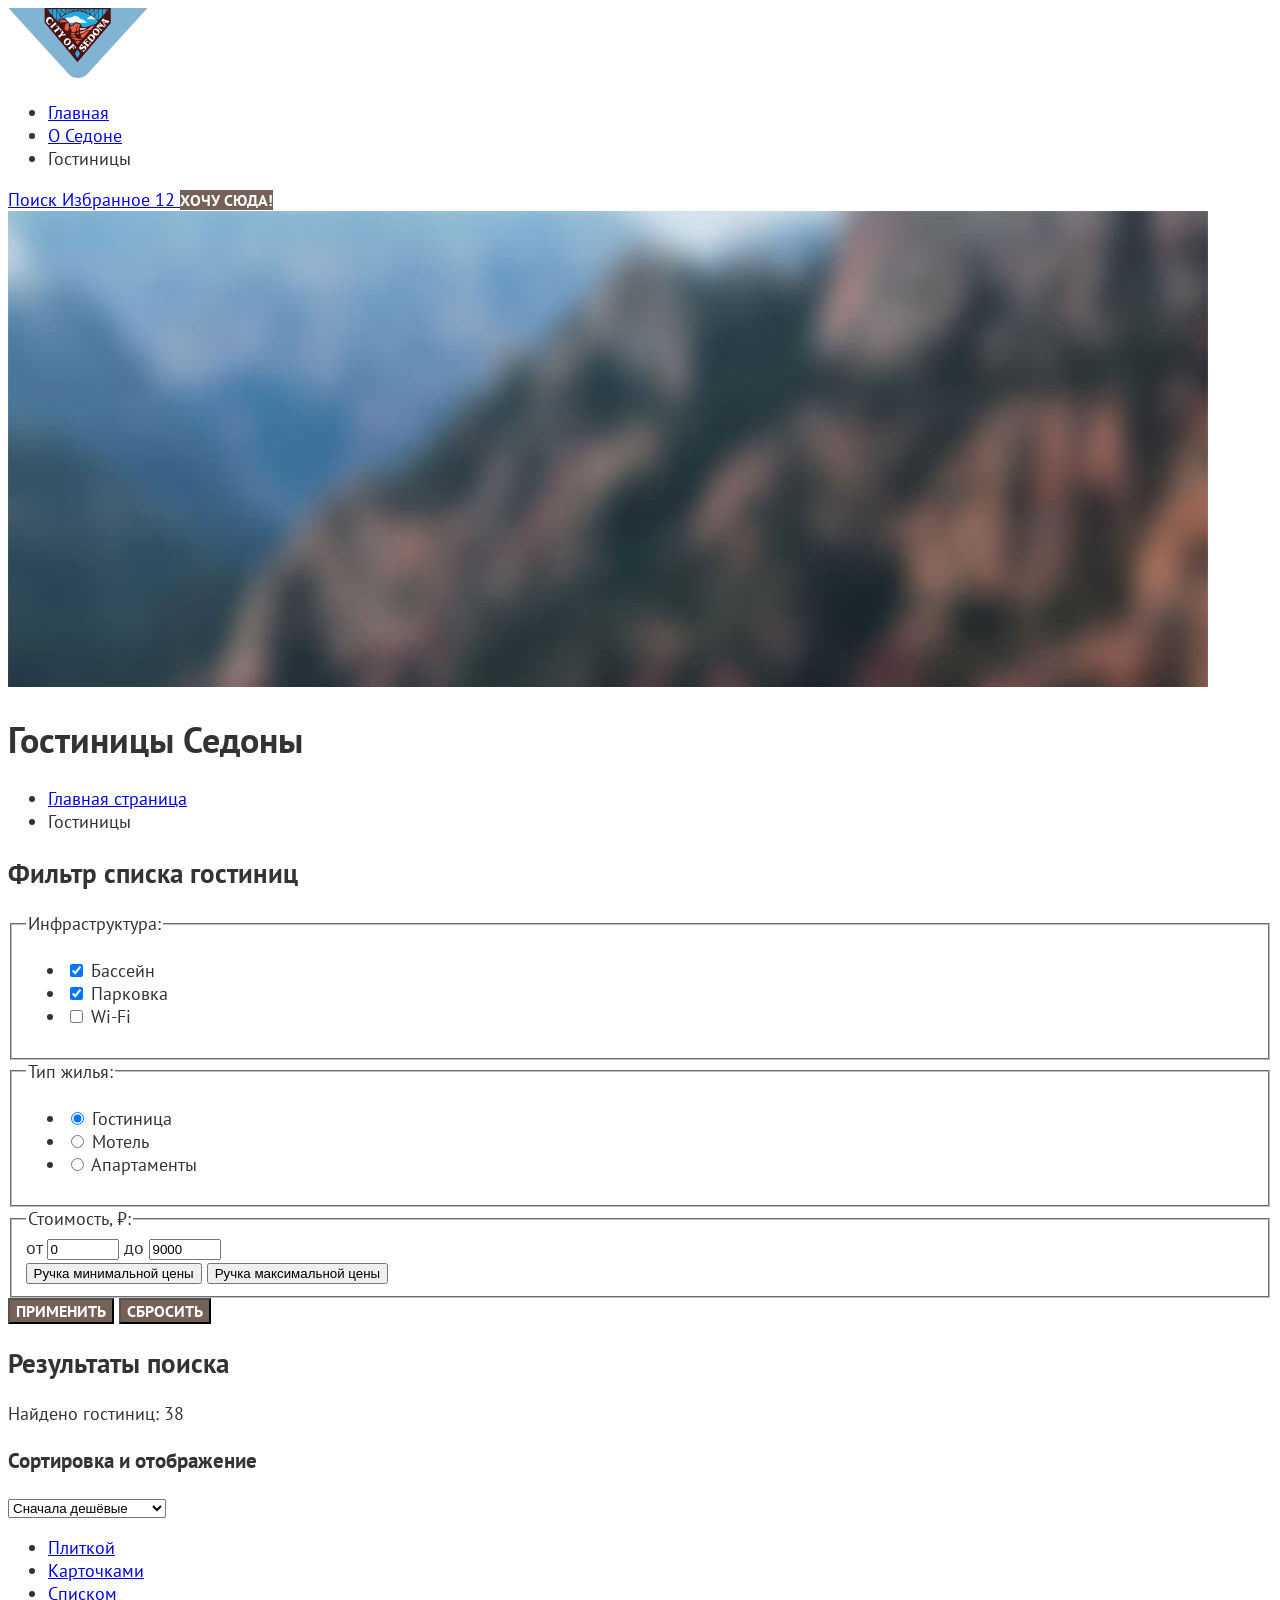
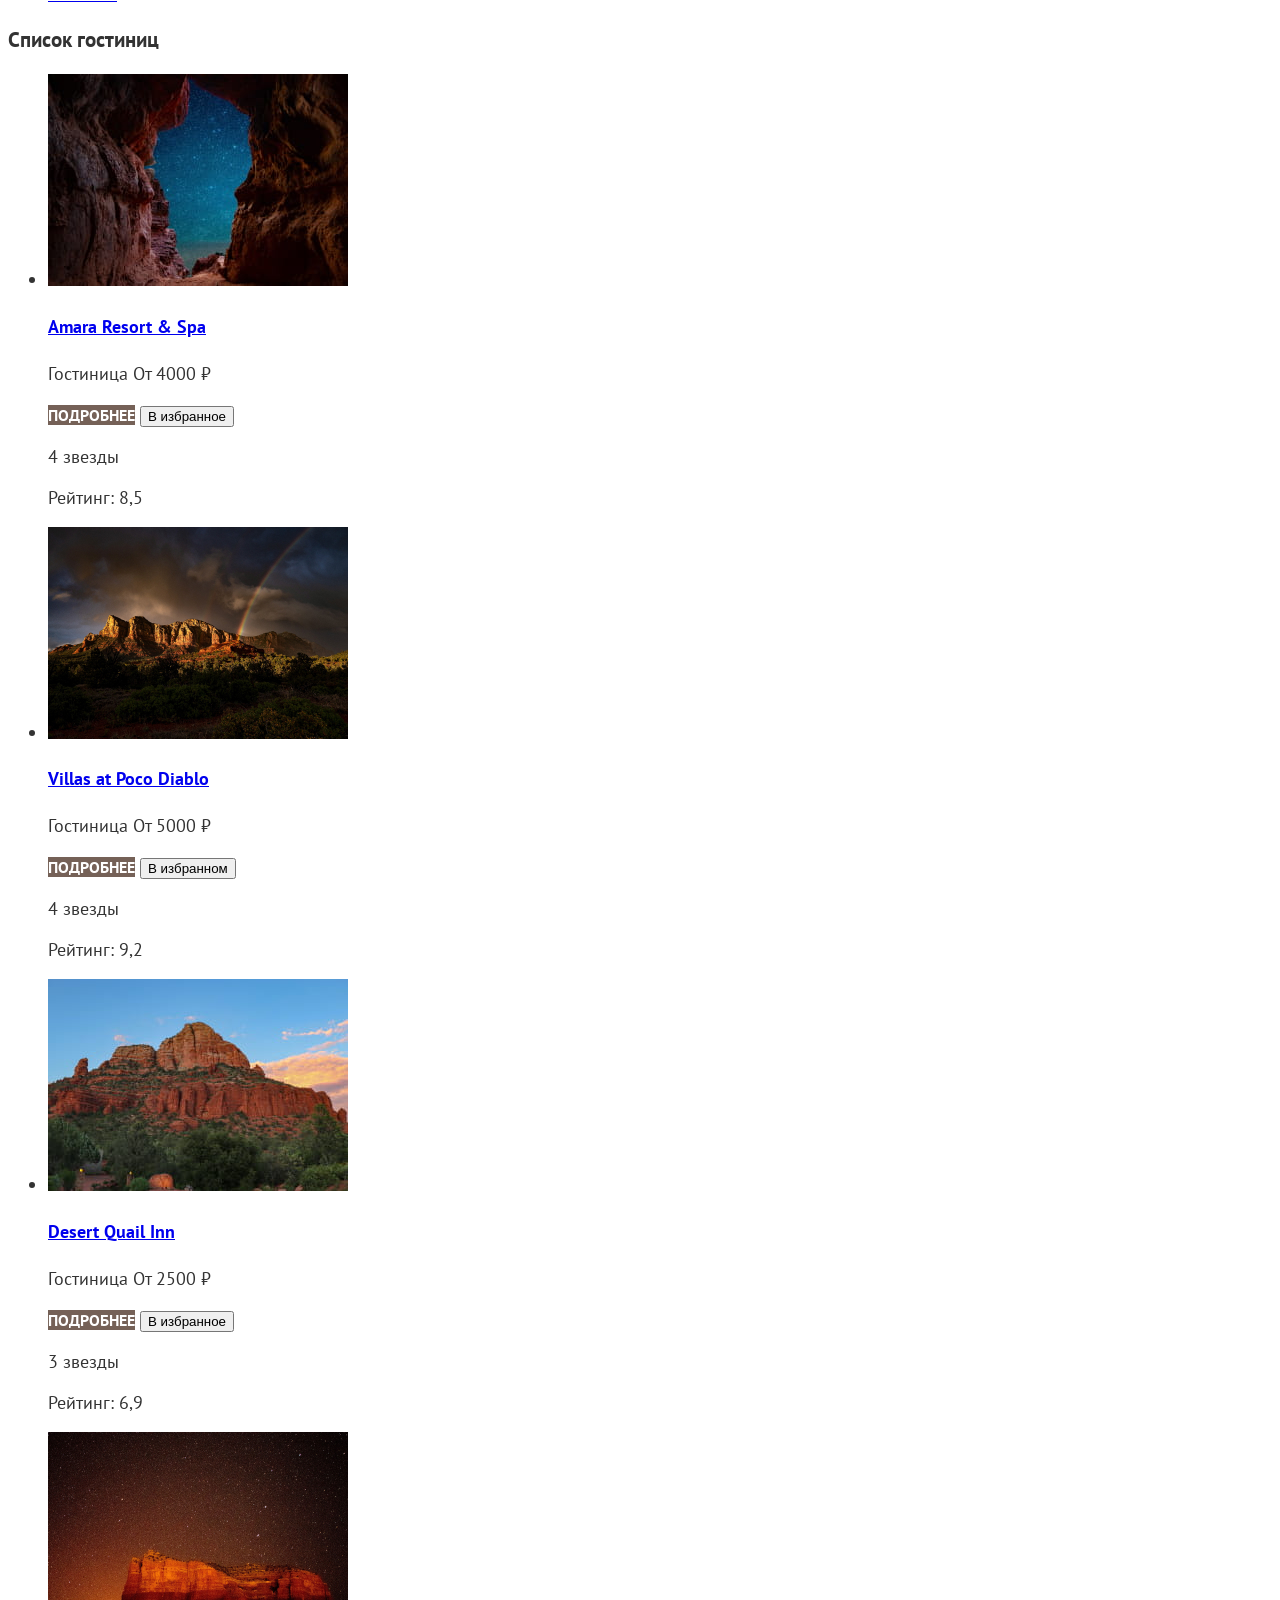
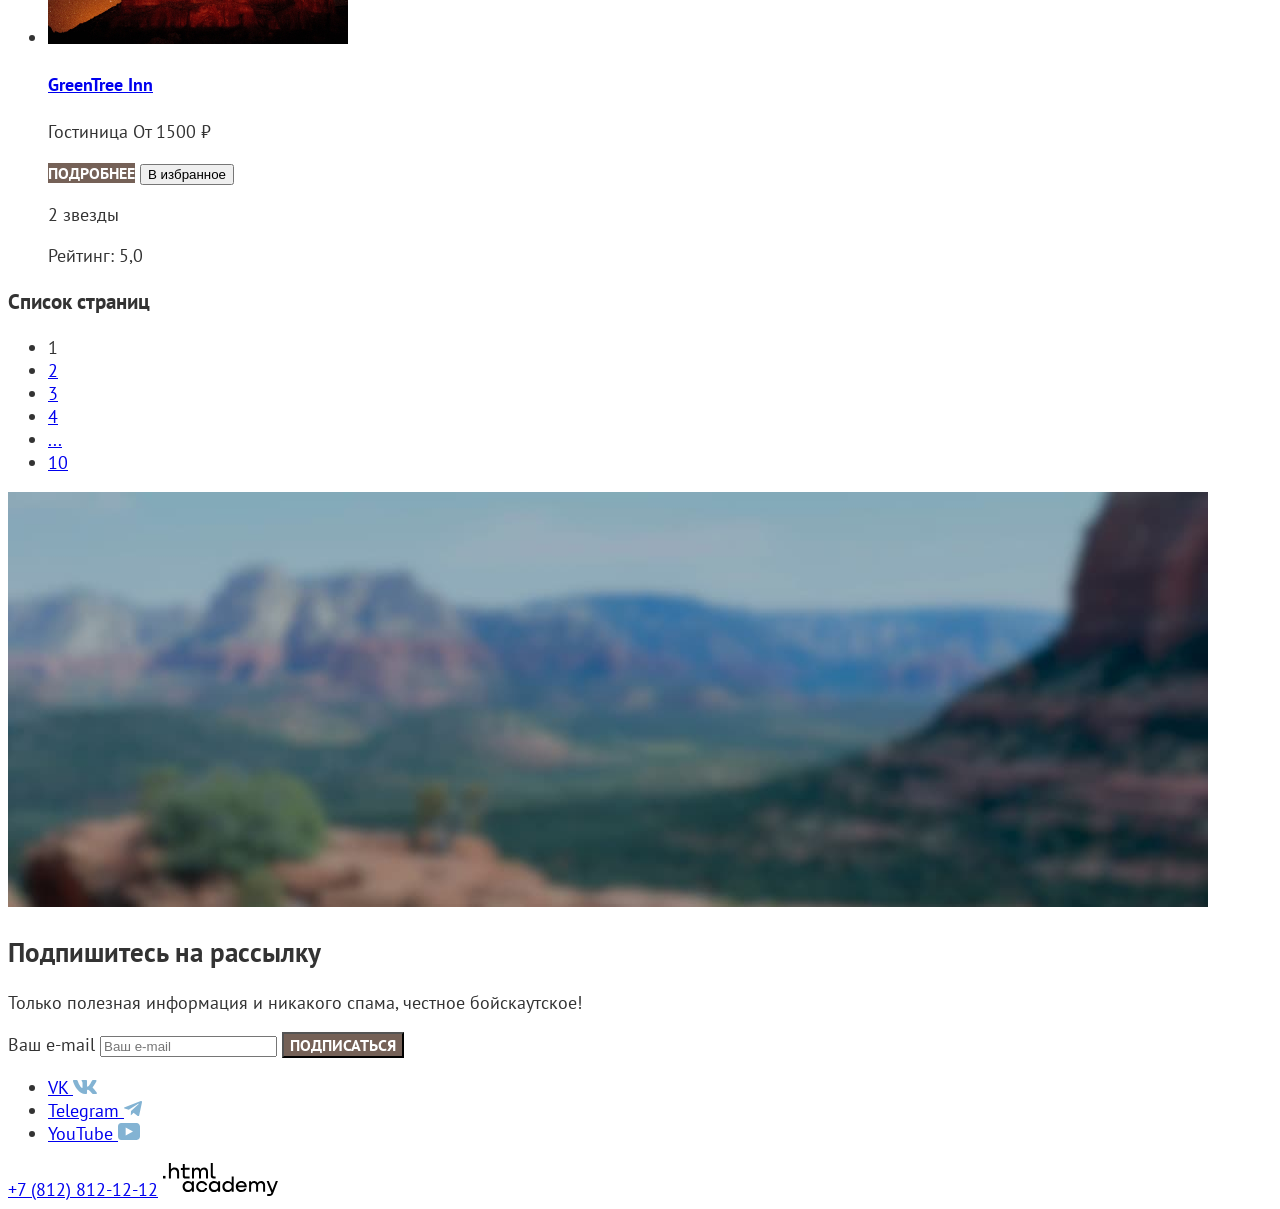
==== commit d95f1b27: "Добавляет базовые шрифты и стили" ====
--- a/catalog.html
+++ b/catalog.html
@@ -3,16 +3,17 @@
   <head>
     <meta charset="utf-8">
     <title>Гостиницы Седоны</title>
+    <link rel="stylesheet" href="styles/styles.css">
   </head>
   <body>
     <header class="page-header" data-test="header">
       <nav class="header-nav">
         <a class="logo" href="index.html">
           <img
-            src="./images/svg/logo.svg"
-            width="140px"
-            height="70.05px"
-            alt="Седона"
+            src="images/svg/logo.svg"
+            width="140"
+            height="70"
+            alt="Логотип Седоны"
           >
         </a>
 
@@ -43,10 +44,10 @@
 
     <main class="page-main" data-test="main">
       <img
-        src="./images/background/filter.jpg"
-        width="1200px"
-        height="476px"
-        alt="Гостиницы Седоны"
+        src="images/background/filter.jpg"
+        width="1200"
+        height="476"
+        alt="Гостиницы Седоны. Фильтр"
       >
       <h1 class="page-main-header">Гостиницы Седоны</h1>
       <ul class="breadcrumbs">
@@ -237,9 +238,9 @@
               <article class="card">
                 <img
                   class="card-img"
-                  src="./images/hotels/hotel-amara.jpg"
-                  width="300px"
-                  height="212px"
+                  src="images/content/hotels/hotel-amara.jpg"
+                  width="300"
+                  height="212"
                   alt="Гостиница Amara Resort and Spa"
                 >
                 <h4 class="card-title">
@@ -261,9 +262,9 @@
               <article class="card">
                 <img
                   class="card-img"
-                  src="./images/hotels/hotel-villas.jpg"
-                  width="300px"
-                  height="212px"
+                  src="images/content/hotels/hotel-villas.jpg"
+                  width="300"
+                  height="212"
                   alt="Гостиница Villas at Poco Diablo"
                 >
                 <h4 class="card-title">
@@ -285,9 +286,9 @@
               <article class="card">
                 <img
                   class="card-img"
-                  src="./images/hotels/hotel-desert.jpg"
-                  width="300px"
-                  height="212px"
+                  src="images/content/hotels/hotel-desert.jpg"
+                  width="300"
+                  height="212"
                   alt="Гостиница Desert Quail Inn"
                 >
                 <h4 class="card-title">
@@ -309,9 +310,9 @@
               <article class="card">
                 <img
                   class="card-img"
-                  src="./images/hotels/hotel-greentree.jpg"
-                  width="300px"
-                  height="212px"
+                  src="images/content/hotels/hotel-greentree.jpg"
+                  width="300"
+                  height="212"
                   alt="Гостиница GreenTree Inn"
                 >
                 <h4 class="card-title">
@@ -357,9 +358,9 @@
       <section class="subscribe" data-test="subscribe">
         <img
           class="subscribe-img visually-hidden"
-          src="./images/background/subscribe.jpg"
-          width="1200px"
-          height="414.86px"
+          src="images/background/subscribe.jpg"
+          width="1200"
+          height="415"
           alt="Подпишитесь на рассылку"
         >
         <h2 class="section-title">Подпишитесь на рассылку</h2>
@@ -393,34 +394,26 @@
         <li class="social-item">
           <a class="social-link" href="https://vk.ru/htmlacademy">
             <span class="visually-hidden">VK</span>
-            <img
-              src="./images/svg/vk.svg"
-              width="24px"
-              height="14px"
-              alt="ВКонтакте"
-            >
+            <svg role="img" aria-label="Ссылка на страницу В Контакте" xmlns="http://www.w3.org/2000/svg" width="24" height="14" fill="none" viewBox="0 0 24 14">
+              <path fill="#83b3d3" fill-rule="evenodd" d="M23.45.95c.17-.55 0-.95-.8-.95h-2.62c-.67 0-.98.35-1.14.73 0 0-1.34 3.2-3.23 5.27-.61.6-.89.8-1.22.8-.17 0-.42-.2-.42-.74V.95c0-.66-.18-.95-.74-.95H9.15c-.42 0-.67.3-.67.6 0 .61.95.76 1.05 2.5v3.8c0 .84-.16.99-.5.99-.88 0-3.05-3.21-4.33-6.89-.25-.71-.5-1-1.17-1H.9C.15 0 0 .35 0 .73c0 .68.89 4.07 4.14 8.55C6.32 12.34 9.38 14 12.16 14c1.67 0 1.88-.37 1.88-1v-2.32c0-.73.16-.88.69-.88.38 0 1.05.2 2.61 1.67C19.11 13.22 19.4 14 20.41 14h2.62c.75 0 1.13-.37.91-1.1-.24-.72-1.09-1.77-2.21-3.02-.62-.7-1.53-1.47-1.81-1.86-.4-.49-.28-.7 0-1.14 0 0 3.2-4.43 3.53-5.93" clip-rule="evenodd"/>
+            </svg>
+
           </a>
         </li>
         <li class="social-item">
           <a class="social-link" href="https://t.me/htmlacademy">
             <span class="visually-hidden">Telegram</span>
-            <img
-              src="./images/svg/telegram.svg"
-              width="24px"
-              height="14px"
-              alt="Телеграм"
-            >
+            <svg role="img" aria-label="Ссылка на Телеграм" xmlns="http://www.w3.org/2000/svg" width="18" height="16" fill="none" viewBox="0 0 18 16">
+              <path fill="#83b3d3" d="M16.79.1.84 6.25c-1.09.43-1.08 1.04-.2 1.31l4.1 1.28 9.47-5.98c.44-.27.85-.12.52.18L7.05 9.96l-.28 4.22c.41 0 .6-.19.83-.41l1.99-1.93 4.13 3.05c.77.42 1.31.2 1.5-.7l2.72-12.8c.28-1.12-.43-1.62-1.16-1.3"/>
+            </svg>
           </a>
         </li>
         <li class="social-item">
           <a class="social-link" href="https://www.youtube.com/@HTMLAcademyTV">
             <span class="visually-hidden">YouTube</span>
-            <img
-              src="./images/svg/youtube.svg"
-              width="24px"
-              height="14px"
-              alt="YouTube"
-            >
+            <svg role="img" aria-label="Ссылка на YouTube-канал" xmlns="http://www.w3.org/2000/svg" width="22" height="17" fill="none" viewBox="0 0 22 17">
+              <path fill="#83b3d3" d="M18.6 0H3.18C1.31 0 0 1.6 0 3.4v10.1C0 15.4 1.31 17 3.17 17h15.66c1.64 0 3.17-1.6 3.17-3.4V3.4C21.78 1.6 20.47 0 18.6 0M7.67 12.54V4.46L15 8.5z"/>
+            </svg>
           </a>
         </li>
       </ul>
@@ -431,12 +424,20 @@
         class="footer-developer"
         href="https://htmlacademy.ru/intensive/htmlcss"
       >
-        <img
-          src="./images/svg/html-academy.svg"
-          width="114.9px"
-          height="32.9px"
-          alt="Разработано в HTML Academy"
-        >
+        <svg role="img" aria-label="Разработано в HTML Academy" width="115" height="33" viewBox="0 0 115 33" fill="none" xmlns="http://www.w3.org/2000/svg">
+          <path d="M0 12.9V15.5H2.5V12.9H0Z" fill="black"/>
+          <path d="M11.6 4.5C10 4.5 8.8 5.2 8 6.2H7.9V0H5.9V15.5H7.9V10.2C7.9 8.1 9.2 6.6 11.2 6.6C13 6.6 14.1 8 14.1 9.8V15.5H16.1V9.4C16.2 6.4 14.3 4.5 11.6 4.5Z" fill="black"/>
+          <path d="M26.6 4.8H21.8V1.1H19.8V4.9H17.9V6.9H19.8V12.9C19.8 14.6 20.8 15.6 22.5 15.6H26.6V13.6H22.9C22.2 13.6 21.8 13.2 21.8 12.5V6.8H26.6V4.8Z" fill="black"/>
+          <path d="M41.1 4.6C39.5 4.6 38.2 5.4 37.6 6.7H37.5C36.9 5.5 35.7 4.6 34.1 4.6C32.7 4.6 31.6 5.4 31 6.4H30.9V4.8H29V15.4H31V10C31 8 32 6.5 33.6 6.5C35.1 6.5 36 7.5 36 9.1V15.4H38V9.8C38 7.4 39.4 6.5 40.6 6.5C42.1 6.5 43 7.5 43 9.1V15.4H45V8.9C45.1 6.4 43.6 4.6 41.1 4.6Z" fill="black"/>
+          <path d="M47.8 12.7C47.8 14.4 48.8 15.4 50.6 15.4H52.6V13.4H50.9C50.2 13.4 49.8 13 49.8 12.3V0H47.8V12.7Z" fill="black"/>
+          <path d="M28.9 19.7C28 18.6 26.7 17.9 25 17.9C21.9 17.9 19.6 20.2 19.6 23.5C19.6 26.8 21.9 29.1 25 29.1C26.8 29.1 28 28.3 28.8 27.2H28.9V28.8H30.9V18.2H28.9V19.7ZM25.3 27.1C23.1 27.1 21.7 25.5 21.7 23.5C21.7 21.5 23.1 19.9 25.3 19.9C27.5 19.9 28.9 21.5 28.9 23.5C28.9 25.4 27.5 27.1 25.3 27.1Z" fill="black"/>
+          <path d="M44.2 22C43.7 19.6 41.6 17.9 38.8 17.9C35.4 17.9 33.2 20.4 33.2 23.5C33.2 26.6 35.4 29.1 38.8 29.1C41.6 29.1 43.7 27.3 44.2 24.9H42.1C41.7 26.2 40.4 27.2 38.8 27.2C36.6 27.2 35.2 25.6 35.2 23.6C35.2 21.6 36.6 20 38.8 20C40.4 20 41.6 21 42.1 22.2H44.2V22Z" fill="black"/>
+          <path d="M55.1 19.7C54.2 18.6 52.9 17.9 51.2 17.9C48.1 17.9 45.8 20.2 45.8 23.5C45.8 26.8 48.1 29.1 51.2 29.1C53 29.1 54.2 28.3 55 27.2H55.1V28.8H57.1V18.2H55.1V19.7ZM51.5 27.1C49.3 27.1 47.9 25.5 47.9 23.5C47.9 21.5 49.3 19.9 51.5 19.9C53.7 19.9 55.1 21.5 55.1 23.5C55.1 25.4 53.6 27.1 51.5 27.1Z" fill="black"/>
+          <path d="M68.7 19.8C67.8 18.7 66.5 17.9 64.8 17.9C61.7 17.9 59.4 20.2 59.4 23.5C59.4 26.8 61.6 29.1 64.8 29.1C66.5 29.1 67.8 28.3 68.6 27.3H68.7V28.8H70.7V13.4H68.7V19.8ZM65.1 27.1C62.9 27.1 61.5 25.5 61.5 23.5C61.5 21.5 62.9 19.9 65.1 19.9C67.3 19.9 68.7 21.5 68.7 23.5C68.6 25.5 67.2 27.1 65.1 27.1Z" fill="black"/>
+          <path d="M78.3 17.9C75 17.9 72.8 20.4 72.8 23.5C72.8 26.5 74.9 29.1 78.3 29.1C80.8 29.1 82.8 27.8 83.5 25.5H81.4C80.9 26.5 79.8 27.1 78.4 27.1C76.5 27.1 75.1 25.8 75 24.2H83.8C84 20.6 81.8 17.9 78.3 17.9ZM78.3 19.8C80 19.8 81.3 20.8 81.6 22.4H75.1C75.4 20.9 76.6 19.8 78.3 19.8Z" fill="black"/>
+          <path d="M98.2 17.9C96.6 17.9 95.3 18.7 94.6 19.9H94.5C93.9 18.7 92.7 17.9 91.1 17.9C89.7 17.9 88.6 18.6 88 19.7V18.2H86.1V28.8H88.1V23.4C88.1 21.4 89.1 20 90.7 19.9C92.2 19.9 93.1 20.9 93.1 22.5V28.8H95.1V23.2C95.1 20.8 96.5 19.9 97.7 19.9C99.2 19.9 100.1 20.9 100.1 22.5V28.8H102.1V22.3C102.2 19.7 100.7 17.9 98.2 17.9Z" fill="black"/>
+          <path d="M109.4 27L105.8 18.1H103.6L108.4 29.7C108.1 30.6 107.7 30.9 106.7 30.9H104.2V32.9H106.7C108.5 32.9 109.5 32.1 110.2 30.3L114.9 18.1H112.8L109.4 27Z" fill="black"/>
+        </svg>
       </a>
     </footer>
   </body>
--- a/styles/styles.css
+++ b/styles/styles.css
@@ -0,0 +1,53 @@
+@font-face {
+  font-family: "PT Sans";
+  font-weight: 400;
+  font-style: normal;
+  font-display: swap;
+  src: url("../fonts/ptsans-400.woff2") format("woff2");
+}
+
+@font-face {
+  font-family: "PT Sans";
+  font-weight: 700;
+  font-style: normal;
+  font-display: swap;
+  src: url("../fonts/ptsans-700.woff2") format("woff2");
+}
+
+body {
+  color: #333333;
+  font-family: "PT Sans", sans-serif;
+  font-size: 18px;
+}
+
+.button {
+  color: #ffffff;
+  background-color: #756157;
+  font-family: inherit;
+  font-size: 16px;
+  font-weight: 700;
+  text-transform: uppercase;
+  text-decoration: none;
+}
+
+.image-container {
+  position: relative;
+  display: inline-block;
+}
+
+.image-container img {
+  display: block;
+  width: 100%;
+}
+
+.overlay-svg {
+  width: 458px;
+  height: 352px;
+  position: absolute;
+  top: 51px;
+  left: 371px;
+  bottom: 82px;
+  right: 371px;
+  z-index: 10;
+  background-color: #81B3D3;
+}
